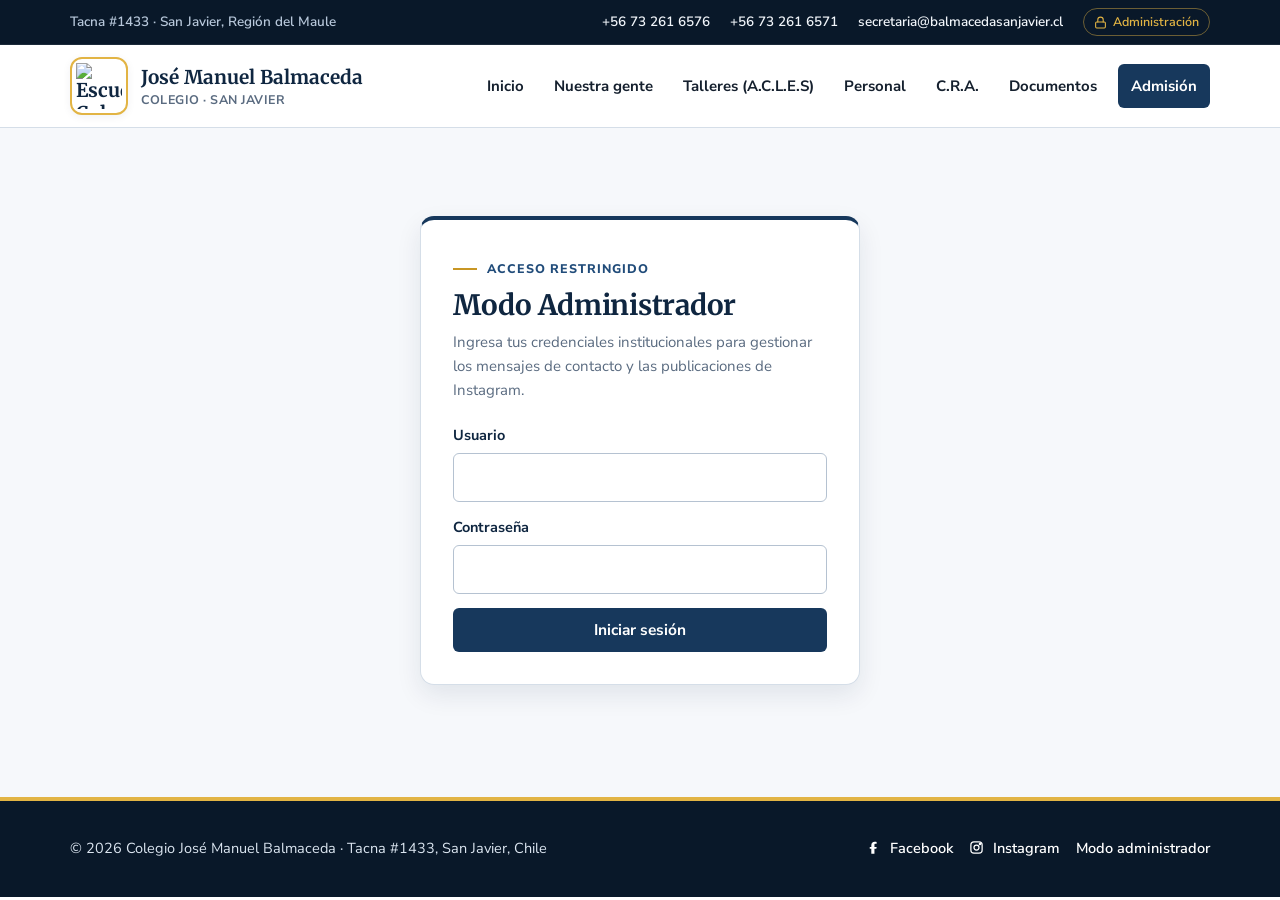
==== admin.html @ 8559a172 "Actualizar sitio Balmaceda y añadir administración" ====
<!doctype html>
<html lang="es">
<head>
  <meta charset="UTF-8">
  <meta name="viewport" content="width=device-width, initial-scale=1.0">
  <meta name="theme-color" content="#0f2640">
  <title>Modo Administrador | Colegio José Manuel Balmaceda</title>
  <link rel="preconnect" href="https://fonts.googleapis.com">
  <link rel="preconnect" href="https://fonts.gstatic.com" crossorigin>
  <link href="https://fonts.googleapis.com/css2?family=Merriweather:wght@700&family=Nunito+Sans:wght@400;600;700;800&display=swap" rel="stylesheet">
  <link rel="stylesheet" href="styles.css">
</head>
<body>
  <a class="skip" href="#contenido">Saltar al contenido</a>
  <div class="top">
    <div class="wrap">
      <span class="top-location">Tacna #1433 · San Javier, Región del Maule</span>
      <div class="top-links">
        <a href="tel:+56732616576">+56 73 261 6576</a>
        <a href="tel:+56732616571">+56 73 261 6571</a>
        <a href="mailto:secretaria@balmacedasanjavier.cl">secretaria@balmacedasanjavier.cl</a>
        <a class="top-admin-link" href="admin.html" aria-label="Acceso al modo administrador">
          <svg width="13" height="13" viewBox="0 0 24 24" fill="none" stroke="currentColor" stroke-width="2" stroke-linecap="round" stroke-linejoin="round" aria-hidden="true"><rect x="3" y="11" width="18" height="11" rx="2"/><path d="M7 11V7a5 5 0 0 1 10 0v4"/></svg>
          Administración
        </a>
      </div>
    </div>
  </div>

  <header>
    <div class="wrap">
      <a class="marca" href="index.html#inicio">
        <span class="marca-escudo"><img src="https://balmacedasanjavier.cl/wp-content/uploads/2025/07/cropped-Logo-Institucional-COLEGIO-1-1-270x270.jpg" alt="Escudo Colegio José Manuel Balmaceda"></span>
        <span>José Manuel Balmaceda<small>Colegio · San Javier</small></span>
      </a>
      <button class="nav-toggle" type="button" aria-expanded="false" aria-controls="menu-principal">
        <svg width="18" height="18" viewBox="0 0 24 24" fill="none" stroke="currentColor" stroke-width="2" stroke-linecap="round" aria-hidden="true"><line x1="3" y1="6" x2="21" y2="6"/><line x1="3" y1="12" x2="21" y2="12"/><line x1="3" y1="18" x2="21" y2="18"/></svg>
        Menú
      </button>
      <nav id="menu-principal" class="site-nav" aria-label="Navegación principal">
        <ul class="menu">
          <li>
            <a href="index.html#inicio">Inicio</a>
            <ul class="sub">
              <li><a href="vision-y-mision.html">Visión y misión</a></li>
              <li><a href="conoce-nuestra-escuela.html">Conoce nuestra escuela</a></li>
              <li><a href="himno.html">Himno del colegio</a></li>
            </ul>
          </li>
          <li><a href="nuestra-gente.html">Nuestra gente</a></li>
          <li>
            <a href="talleres.html">Talleres (A.C.L.E.S)</a>
            <ul class="sub">
              <li><a href="taller.html?actividad=canotaje">Canotaje</a></li>
              <li><a href="taller.html?actividad=spelling-bee">Spelling Bee</a></li>
              <li><a href="taller.html?actividad=gimnasia-ritmica">Gimnasia rítmica</a></li>
              <li><a href="taller.html?actividad=escalada">Escalada</a></li>
              <li><a href="taller.html?actividad=folclore">Folclore</a></li>
              <li><a href="taller.html?actividad=robotica">Robótica</a></li>
              <li><a href="taller.html?actividad=orquesta">Orquesta</a></li>
              <li><a href="taller.html?actividad=tenis-de-mesa">Tenis de mesa</a></li>
              <li><a href="taller.html?actividad=patinaje">Patinaje</a></li>
              <li><a href="taller.html?actividad=ajedrez">Ajedrez</a></li>
              <li><a href="taller.html?actividad=voleibol">Voleibol</a></li>
            </ul>
          </li>
          <li><a href="personal.html">Personal</a></li>
          <li><a href="cra.html">C.R.A.</a></li>
          <li><a href="documentos.html">Documentos</a></li>
          <li><a class="destacado" href="https://www.sistemadeadmisionescolar.cl/" target="_blank" rel="noopener">Admisión</a></li>
        </ul>
      </nav>
    </div>
  </header>
  <main id="contenido" class="admin-shell">
    <div class="wrap">
      <!-- Vista de inicio de sesión -->
      <section id="admin-login-view" style="padding:16px 0;">
        <div class="admin-login-box">
          <span class="section-kicker">Acceso restringido</span>
          <h1 style="font-size:28px;margin-bottom:8px;">Modo Administrador</h1>
          <p style="margin:0 0 22px;color:var(--ink-500);font-size:15px;">Ingresa tus credenciales institucionales para gestionar los mensajes de contacto y las publicaciones de Instagram.</p>

          <form id="admin-login-form" style="display:grid;gap:14px;">
            <div class="form-group">
              <label for="admin-usuario">Usuario</label>
              <input id="admin-usuario" name="usuario" type="text" autocomplete="username" required>
            </div>
            <div class="form-group">
              <label for="admin-clave">Contraseña</label>
              <input id="admin-clave" name="clave" type="password" autocomplete="current-password" required>
            </div>
            <div id="admin-login-error" class="form-status is-error" role="alert" hidden></div>
            <button class="btn btn-primario" type="submit" id="admin-login-btn">Iniciar sesión</button>
          </form>
        </div>
      </section>

      <!-- Panel autenticado -->
      <section id="admin-dashboard-view" style="padding:0;" hidden>
        <div class="admin-topbar">
          <div>
            <span class="section-kicker" style="margin-bottom:4px;">Panel de gestión institucional</span>
            <h1 style="font-size:26px;margin:0;">Bandeja de Administración</h1>
          </div>
          <div style="display:flex;flex-wrap:wrap;align-items:center;gap:12px;">
            <span id="db-connection-badge" class="status-pill is-local">Verificando conexión...</span>
            <button type="button" class="btn btn-borde btn-sm" id="btn-refresh-admin">Actualizar</button>
            <button type="button" class="btn btn-danger btn-sm" id="btn-logout-admin">Cerrar sesión</button>
          </div>
        </div>

        <div class="admin-stats">
          <div class="stat-card">
            <span>Mensajes vigentes</span>
            <strong id="stat-total">0</strong>
          </div>
          <div class="stat-card">
            <span>Sin leer</span>
            <strong id="stat-unread">0</strong>
          </div>
          <div class="stat-card">
            <span>Retención automática</span>
            <strong>7 días</strong>
          </div>
        </div>

        <div class="admin-toolbar">
          <div class="admin-filters" role="group" aria-label="Filtrar mensajes">
            <button type="button" class="filter-btn is-active" data-filter="all">Todos</button>
            <button type="button" class="filter-btn" data-filter="unread">No leídos</button>
            <button type="button" class="filter-btn" data-filter="read">Leídos</button>
          </div>
          <div style="min-width:min(100%,280px);">
            <input id="admin-search" type="search" placeholder="Buscar por nombre, correo o mensaje..." aria-label="Buscar mensajes">
          </div>
        </div>

        <p style="margin:0 0 16px;font-size:14px;color:var(--ink-500);">
          Los mensajes enviados desde la sección <strong>Escríbenos</strong> se almacenan en MySQL (<code>balmaceda_db.mensajes_contacto</code>) para su revisión en DBeaver y en este panel. Para evitar saturación, todo registro con más de <strong>7 días</strong> se elimina automáticamente.
        </p>

        <div id="admin-messages-list" class="msg-list"></div>

        <!-- Gestión de Reels / Videos recientes de Instagram -->
        <div class="contact-form-card" style="margin-top:36px;">
          <span class="section-kicker">Difusión en portada</span>
          <h2 style="font-size:22px;">Videos recientes de Instagram (@balmaceda403san_javier)</h2>
          <p style="margin:0 0 18px;font-size:14.5px;color:var(--ink-500);">Agrega enlaces de Reels o publicaciones recientes del Instagram del colegio para incrustarlos en la página principal.</p>

          <form id="admin-ig-form" style="display:grid;grid-template-columns:repeat(auto-fit,minmax(220px,1fr));gap:12px;align-items:end;">
            <div class="form-group">
              <label for="ig-titulo">Título de la actividad</label>
              <input id="ig-titulo" type="text" maxlength="160" placeholder="Ej. Acto Fiestas Patrias 2026" required>
            </div>
            <div class="form-group">
              <label for="ig-url">Enlace de Instagram (Reel o Post)</label>
              <input id="ig-url" type="url" placeholder="https://www.instagram.com/reel/..." required>
            </div>
            <div class="form-group">
              <label for="ig-desc">Descripción breve (opcional)</label>
              <input id="ig-desc" type="text" maxlength="280" placeholder="Resumen corto para la portada">
            </div>
            <div>
              <button type="submit" class="btn btn-primario" style="width:100%;">Agregar a portada</button>
            </div>
          </form>
          <div id="admin-ig-status" class="form-status" style="margin-top:12px;" hidden></div>
          <div id="admin-ig-list" class="msg-list" style="margin-top:18px;"></div>
        </div>
      </section>
    </div>
  </main>

  <script>
    (function () {
      'use strict';

      const SALT = 'jmb-sanjavier-auth-v1';
      const EXPECTED_USER_HASH = 'e8dd097e91146f720e50cbfe0e4449b5b99715238c4c0bbc44822f662aef8935';
      const EXPECTED_PASS_HASH = 'd666701a3420119c6c2d1ac0004cbe57d15b422cf31e40ea6b43a51ce6f3bd95';
      const SESSION_KEY = 'jmb_admin_session_v1';

      const loginView = document.getElementById('admin-login-view');
      const dashView  = document.getElementById('admin-dashboard-view');
      const loginForm = document.getElementById('admin-login-form');
      const loginErr  = document.getElementById('admin-login-error');
      const dbBadge   = document.getElementById('db-connection-badge');
      const msgList   = document.getElementById('admin-messages-list');
      const searchInp = document.getElementById('admin-search');

      let serverMode = false;
      let allMessages = [];
      let activeFilter = 'all';

      async function sha256Hex(text) {
        const buf = await crypto.subtle.digest('SHA-256', new TextEncoder().encode(text));
        return Array.from(new Uint8Array(buf)).map((b) => b.toString(16).padStart(2, '0')).join('');
      }

      function escapeHtml(str) {
        return String(str || '')
          .replace(/&/g, '&amp;')
          .replace(/</g, '&lt;')
          .replace(/>/g, '&gt;')
          .replace(/"/g, '&quot;');
      }

      function formatFecha(iso) {
        try {
          const d = new Date(iso.replace(' ', 'T'));
          return d.toLocaleString('es-CL', { dateStyle: 'medium', timeStyle: 'short' });
        } catch {
          return iso;
        }
      }

      function calcularRestante(creadoEn) {
        const createdMs = new Date(String(creadoEn).replace(' ', 'T')).getTime();
        const remMs = Math.max(0, (createdMs + 7 * 24 * 60 * 60 * 1000) - Date.now());
        const horas = Math.floor(remMs / (1000 * 60 * 60));
        const dias = Math.floor(horas / 24);
        if (dias >= 1) return `Se elimina en ${dias} día(s) y ${horas % 24} h`;
        return `Se elimina en ${horas} hora(s)`;
      }

      function renderMessages() {
        const q = (searchInp.value || '').trim().toLowerCase();
        const filtered = allMessages.filter((m) => {
          if (activeFilter === 'unread' && Number(m.leido) === 1) return false;
          if (activeFilter === 'read' && Number(m.leido) !== 1) return false;
          if (!q) return true;
          return (
            String(m.nombre).toLowerCase().includes(q) ||
            String(m.correo).toLowerCase().includes(q) ||
            String(m.mensaje).toLowerCase().includes(q) ||
            String(m.origen_pagina || '').toLowerCase().includes(q)
          );
        });

        const total = allMessages.length;
        const unread = allMessages.filter((m) => Number(m.leido) !== 1).length;
        document.getElementById('stat-total').textContent = String(total);
        document.getElementById('stat-unread').textContent = String(unread);

        if (filtered.length === 0) {
          msgList.innerHTML = '<div class="card"><p style="margin:0;color:var(--ink-500);">No hay mensajes que coincidan con el filtro seleccionado.</p></div>';
          return;
        }

        msgList.innerHTML = filtered.map((m) => {
          const isRead = Number(m.leido) === 1;
          return `
            <article class="msg-item ${isRead ? 'is-read' : ''}" data-id="${m.id}">
              <div class="msg-head">
                <div>
                  <strong style="font-size:17px;color:var(--navy-900);">${escapeHtml(m.nombre)}</strong>
                  <div class="msg-meta">
                    <a href="mailto:${escapeHtml(m.correo)}">${escapeHtml(m.correo)}</a>
                    <span>Origen: ${escapeHtml(m.origen_pagina || 'Inicio')}</span>
                    <span>Recibido: ${escapeHtml(formatFecha(m.creado_en))}</span>
                  </div>
                </div>
                <div style="display:flex;flex-wrap:wrap;gap:8px;align-items:center;">
                  <span class="status-pill ${isRead ? 'is-local' : 'is-db'}">${isRead ? 'Leído' : 'Nuevo'}</span>
                  <span style="font-size:12.5px;color:var(--ink-500);font-weight:700;">${escapeHtml(calcularRestante(m.creado_en))}</span>
                </div>
              </div>
              <div class="msg-body">${escapeHtml(m.mensaje)}</div>
              <div class="msg-actions">
                <button type="button" class="btn btn-borde btn-sm js-toggle-read" data-id="${m.id}" data-leido="${isRead ? 0 : 1}">
                  ${isRead ? 'Marcar como no leído' : 'Marcar como leído'}
                </button>
                <button type="button" class="btn btn-danger btn-sm js-delete-msg" data-id="${m.id}">
                  Eliminar mensaje
                </button>
              </div>
            </article>
          `;
        }).join('');
      }

      async function loadMessages() {
        try {
          const resp = await fetch('api/mensajes.php');
          const data = await resp.json();
          if (!resp.ok || !data.ok) throw new Error();
          serverMode = true;
          allMessages = data.mensajes || [];
          dbBadge.textContent = 'Conectado a MySQL · balmaceda_db (DBeaver)';
          dbBadge.className = 'status-pill is-db';
        } catch {
          serverMode = false;
          allMessages = window.JMBStorage ? window.JMBStorage.leerMensajesLocales() : [];
          dbBadge.textContent = 'Vista previa estática (inicia PHP/MySQL para DBeaver)';
          dbBadge.className = 'status-pill is-local';
        }
        renderMessages();
      }

      async function loadIgAdminList() {
        const container = document.getElementById('admin-ig-list');
        let items = [];
        try {
          const r = await fetch('api/instagram.php');
          const d = await r.json();
          if (r.ok && d.ok) items = d.videos || [];
        } catch {
          try {
            items = JSON.parse(localStorage.getItem(window.JMBStorage.LOCAL_IG_KEY) || '[]');
          } catch { items = []; }
        }

        if (!items.length) {
          container.innerHTML = '<p style="margin:0;font-size:14px;color:var(--ink-500);">No hay publicaciones personalizadas registradas aún. Se muestra el perfil oficial por defecto.</p>';
          return;
        }

        container.innerHTML = items.map((item) => `
          <div class="msg-item" style="padding:14px 18px;display:flex;flex-wrap:wrap;justify-content:space-between;align-items:center;gap:12px;">
            <div>
              <strong>${escapeHtml(item.titulo)}</strong>
              <div class="msg-meta"><a href="${escapeHtml(item.url_instagram)}" target="_blank" rel="noopener">${escapeHtml(item.url_instagram)}</a></div>
            </div>
            <button type="button" class="btn btn-danger btn-sm js-delete-ig" data-id="${item.id}">Quitar</button>
          </div>
        `).join('');
      }

      function enterDashboard() {
        loginView.hidden = true;
        dashView.hidden = false;
        loadMessages();
        loadIgAdminList();
      }

      loginForm.addEventListener('submit', async (e) => {
        e.preventDefault();
        loginErr.hidden = true;

        const usuario = (document.getElementById('admin-usuario').value || '').trim();
        const clave   = document.getElementById('admin-clave').value || '';

        try {
          const resp = await fetch('api/auth.php', {
            method: 'POST',
            headers: { 'Content-Type': 'application/json' },
            body: JSON.stringify({ accion: 'login', usuario, clave }),
          });
          if (resp.status === 401) {
            const errData = await resp.json();
            throw new Error(errData.mensaje || 'Credenciales incorrectas.');
          }
          if (!resp.ok) throw new Error('FALLBACK');
          const data = await resp.json();
          if (data.ok && data.autenticado) {
            sessionStorage.setItem(SESSION_KEY, 'true');
            enterDashboard();
            return;
          }
        } catch (err) {
          if (err && err.message && err.message !== 'FALLBACK') {
            loginErr.textContent = err.message;
            loginErr.hidden = false;
            return;
          }
          // Verificación criptográfica local si no hay servidor PHP ejecutándose
          const uHash = await sha256Hex(`${usuario}:${SALT}`);
          const pHash = await sha256Hex(`${clave}:${SALT}`);
          if (uHash === EXPECTED_USER_HASH && pHash === EXPECTED_PASS_HASH) {
            sessionStorage.setItem(SESSION_KEY, 'true');
            enterDashboard();
            return;
          }
          loginErr.textContent = 'Credenciales inválidas. Verifica usuario y contraseña.';
          loginErr.hidden = false;
        }
      });

      document.getElementById('btn-logout-admin').addEventListener('click', async () => {
        sessionStorage.removeItem(SESSION_KEY);
        try {
          await fetch('api/auth.php', {
            method: 'POST',
            headers: { 'Content-Type': 'application/json' },
            body: JSON.stringify({ accion: 'logout' }),
          });
        } catch {}
        dashView.hidden = true;
        loginView.hidden = false;
        loginForm.reset();
      });

      document.getElementById('btn-refresh-admin').addEventListener('click', () => {
        loadMessages();
        loadIgAdminList();
      });

      document.querySelectorAll('.filter-btn').forEach((btn) => {
        btn.addEventListener('click', () => {
          document.querySelectorAll('.filter-btn').forEach((b) => b.classList.remove('is-active'));
          btn.classList.add('is-active');
          activeFilter = btn.getAttribute('data-filter') || 'all';
          renderMessages();
        });
      });

      searchInp.addEventListener('input', renderMessages);

      msgList.addEventListener('click', async (e) => {
        const readBtn = e.target.closest('.js-toggle-read');
        if (readBtn) {
          const id = Number(readBtn.getAttribute('data-id'));
          const leido = Number(readBtn.getAttribute('data-leido'));
          if (serverMode) {
            await fetch('api/mensajes.php', {
              method: 'PATCH',
              headers: { 'Content-Type': 'application/json' },
              body: JSON.stringify({ id, leido }),
            });
            await loadMessages();
          } else {
            allMessages = allMessages.map((m) => (Number(m.id) === id ? { ...m, leido } : m));
            localStorage.setItem(window.JMBStorage.LOCAL_MSG_KEY, JSON.stringify(allMessages));
            renderMessages();
          }
          return;
        }

        const delBtn = e.target.closest('.js-delete-msg');
        if (delBtn) {
          const id = Number(delBtn.getAttribute('data-id'));
          if (serverMode) {
            await fetch(`api/mensajes.php?id=${id}`, { method: 'DELETE' });
            await loadMessages();
          } else {
            allMessages = allMessages.filter((m) => Number(m.id) !== id);
            localStorage.setItem(window.JMBStorage.LOCAL_MSG_KEY, JSON.stringify(allMessages));
            renderMessages();
          }
        }
      });

      const igForm = document.getElementById('admin-ig-form');
      const igStatus = document.getElementById('admin-ig-status');
      igForm.addEventListener('submit', async (e) => {
        e.preventDefault();
        igStatus.hidden = true;
        igStatus.className = 'form-status';

        const titulo = document.getElementById('ig-titulo').value.trim();
        const url_instagram = document.getElementById('ig-url').value.trim();
        const descripcion = document.getElementById('ig-desc').value.trim();

        try {
          const r = await fetch('api/instagram.php', {
            method: 'POST',
            headers: { 'Content-Type': 'application/json' },
            body: JSON.stringify({ titulo, url_instagram, descripcion }),
          });
          const d = await r.json();
          if (!r.ok || !d.ok) throw new Error(d.mensaje || 'No se pudo guardar.');
          igForm.reset();
          igStatus.textContent = 'Publicación de Instagram agregada a la portada.';
          igStatus.classList.add('is-success');
          igStatus.hidden = false;
          loadIgAdminList();
        } catch (err) {
          if (serverMode) {
            igStatus.textContent = err.message;
            igStatus.classList.add('is-error');
            igStatus.hidden = false;
            return;
          }
          const actuales = JSON.parse(localStorage.getItem(window.JMBStorage.LOCAL_IG_KEY) || '[]');
          actuales.unshift({ id: Date.now(), titulo, url_instagram, descripcion });
          localStorage.setItem(window.JMBStorage.LOCAL_IG_KEY, JSON.stringify(actuales));
          igForm.reset();
          igStatus.textContent = 'Publicación guardada localmente para la portada.';
          igStatus.classList.add('is-success');
          igStatus.hidden = false;
          loadIgAdminList();
        }
      });

      document.getElementById('admin-ig-list').addEventListener('click', async (e) => {
        const btn = e.target.closest('.js-delete-ig');
        if (!btn) return;
        const id = Number(btn.getAttribute('data-id'));
        if (serverMode) {
          await fetch(`api/instagram.php?id=${id}`, { method: 'DELETE' });
        } else {
          const actuales = JSON.parse(localStorage.getItem(window.JMBStorage.LOCAL_IG_KEY) || '[]');
          localStorage.setItem(
            window.JMBStorage.LOCAL_IG_KEY,
            JSON.stringify(actuales.filter((x) => Number(x.id) !== id))
          );
        }
        loadIgAdminList();
      });

      // Comprobar sesión activa al cargar
      fetch('api/auth.php')
        .then((r) => (r.ok ? r.json() : Promise.reject()))
        .then((d) => {
          if (d && d.autenticado) {
            sessionStorage.setItem(SESSION_KEY, 'true');
            enterDashboard();
          } else if (sessionStorage.getItem(SESSION_KEY) === 'true' && !d.db_conectada) {
            enterDashboard();
          }
        })
        .catch(() => {
          if (sessionStorage.getItem(SESSION_KEY) === 'true') {
            enterDashboard();
          }
        });
    })();
  </script>
  <footer>
    <div class="wrap">
      <span>© 2026 Colegio José Manuel Balmaceda · Tacna #1433, San Javier, Chile</span>
      <div class="footer-links">
        <a href="https://web.facebook.com/ProduccionJMB/?_rdc=1&amp;_rdr" target="_blank" rel="noopener" aria-label="Facebook oficial del colegio">
          <svg width="15" height="15" viewBox="0 0 24 24" fill="currentColor" aria-hidden="true" style="vertical-align:-2px;margin-right:5px"><path d="M13.5 22v-8h3l.6-3h-3.6V7.5c0-.9.3-1.5 1.6-1.5H17V3.1c-.4-.1-1.7-.2-3.2-.2-3.2 0-5.3 1.9-5.3 5.5V11H6v3h2.5v8h5z"/></svg>
          Facebook
        </a>
        <a href="https://www.instagram.com/balmaceda403san_javier/" target="_blank" rel="noopener" aria-label="Instagram oficial del colegio">
          <svg width="15" height="15" viewBox="0 0 24 24" fill="none" stroke="currentColor" stroke-width="2" stroke-linecap="round" stroke-linejoin="round" aria-hidden="true" style="vertical-align:-2px;margin-right:5px"><rect x="3" y="3" width="18" height="18" rx="5"/><circle cx="12" cy="12" r="4"/><circle cx="17.5" cy="6.5" r="1"/></svg>
          Instagram
        </a>
        <a href="admin.html">Modo administrador</a>
      </div>
    </div>
  </footer>
  <script src="app.js"></script>
</body>
</html>
---- styles.css ----
/* ==========================================================================
   Colegio José Manuel Balmaceda · San Javier
   Sistema Visual Institucional Unificado (2026)
   ========================================================================== */
:root {
  --navy-950: #091829;
  --navy-900: #0f2640;
  --navy-800: #17385c;
  --navy-700: #214c7a;
  --navy-100: #eaf0f7;
  --navy-50:  #f4f7fb;

  --gold-600: #9e7314;
  --gold-500: #c89624;
  --gold-400: #e2b444;
  --gold-100: #fbf4e2;

  --emerald-700: #1f5c43;
  --emerald-100: #e9f3ef;
  --crimson-700: #9b2626;
  --crimson-100: #fbeeee;

  --ink-900: #15202e;
  --ink-700: #334357;
  --ink-500: #5a6b80;
  --border:  #d5dee8;
  --surface: #ffffff;
  --surface-alt: #f6f8fb;

  --radius-sm: 6px;
  --radius-md: 10px;
  --radius-lg: 14px;
  --shadow-sm: 0 2px 8px rgba(15, 38, 64, 0.06);
  --shadow-md: 0 10px 26px rgba(15, 38, 64, 0.09);
  --shadow-lg: 0 20px 44px rgba(15, 38, 64, 0.14);
}

*, *::before, *::after {
  box-sizing: border-box;
}

html {
  scroll-behavior: smooth;
}

body {
  margin: 0;
  font-family: 'Nunito Sans', -apple-system, BlinkMacSystemFont, 'Segoe UI', Arial, sans-serif;
  font-size: 16.5px;
  line-height: 1.62;
  color: var(--ink-900);
  background: var(--surface);
  -webkit-font-smoothing: antialiased;
}

img {
  max-width: 100%;
}

a {
  color: var(--navy-800);
  text-decoration-thickness: 1.5px;
  text-underline-offset: 3px;
}

a:hover {
  color: var(--navy-950);
}

.wrap {
  width: min(1140px, 100% - 40px);
  margin-inline: auto;
}

.skip {
  position: absolute;
  left: -9999px;
}

.skip:focus {
  position: fixed;
  left: 12px;
  top: 12px;
  z-index: 200;
  padding: 10px 16px;
  border-radius: var(--radius-sm);
  background: var(--navy-900);
  color: #fff;
  font-weight: 700;
}

/* Barra superior institucional */
.top {
  background: var(--navy-950);
  color: #dbe5f0;
  font-size: 13.5px;
  border-bottom: 1px solid rgba(255, 255, 255, 0.08);
}

.top .wrap {
  display: flex;
  flex-wrap: wrap;
  align-items: center;
  justify-content: space-between;
  gap: 8px 24px;
  padding-block: 8px;
}

.top-location {
  color: #b7c7da;
  font-weight: 600;
}

.top-links {
  display: flex;
  flex-wrap: wrap;
  align-items: center;
  gap: 8px 20px;
}

.top a {
  color: #f1f5fa;
  text-decoration: none;
  font-weight: 600;
  transition: color 0.2s ease;
}

.top a:hover {
  color: var(--gold-400);
}

.top-admin-link {
  display: inline-flex;
  align-items: center;
  gap: 6px;
  padding: 3px 10px;
  border: 1px solid rgba(226, 180, 68, 0.45);
  border-radius: 999px;
  color: var(--gold-400) !important;
  font-size: 12.5px;
  font-weight: 700;
}

.top-admin-link:hover {
  background: rgba(226, 180, 68, 0.14);
}

/* Encabezado y navegación */
header {
  position: sticky;
  top: 0;
  z-index: 90;
  background: rgba(255, 255, 255, 0.97);
  backdrop-filter: blur(8px);
  border-bottom: 1px solid var(--border);
}

header .wrap {
  display: flex;
  align-items: center;
  justify-content: space-between;
  gap: 16px 24px;
  padding-block: 12px;
}

.marca {
  display: flex;
  align-items: center;
  gap: 13px;
  text-decoration: none;
  color: var(--navy-900);
  font-family: 'Merriweather', Georgia, serif;
  font-weight: 700;
  font-size: 19px;
  line-height: 1.2;
}

.marca small {
  display: block;
  margin-top: 3px;
  font-family: 'Nunito Sans', Arial, sans-serif;
  font-weight: 700;
  font-size: 12.5px;
  letter-spacing: 0.04em;
  text-transform: uppercase;
  color: var(--ink-500);
}

.marca-escudo {
  width: 58px;
  height: 58px;
  flex: none;
  padding: 4px;
  border: 2px solid var(--gold-400);
  border-radius: 12px;
  background: #fff;
  box-shadow: var(--shadow-sm);
  overflow: hidden;
  display: flex;
  align-items: center;
  justify-content: center;
}

.marca-escudo img {
  width: 100%;
  height: 100%;
  object-fit: contain;
}

.nav-toggle {
  display: none;
  align-items: center;
  gap: 8px;
  padding: 9px 14px;
  border: 1px solid var(--border);
  border-radius: var(--radius-sm);
  background: var(--surface);
  color: var(--navy-900);
  font: 700 14px/1 'Nunito Sans', Arial, sans-serif;
  cursor: pointer;
}

.menu {
  display: flex;
  flex-wrap: wrap;
  align-items: center;
  gap: 4px;
  list-style: none;
  margin: 0;
  padding: 0;
}

.menu > li {
  position: relative;
}

.menu > li > a {
  display: inline-flex;
  align-items: center;
  gap: 5px;
  padding: 10px 13px;
  border-radius: var(--radius-sm);
  text-decoration: none;
  font-weight: 700;
  font-size: 15px;
  color: var(--ink-900);
  transition: background 0.18s ease, color 0.18s ease;
}

.menu > li > a:hover,
.menu > li > a:focus,
.menu > li > a.activo {
  background: var(--navy-100);
  color: var(--navy-900);
}

.menu > li > a.destacado {
  background: var(--navy-800);
  color: #fff;
  margin-left: 4px;
}

.menu > li > a.destacado:hover {
  background: var(--navy-950);
  color: var(--gold-400);
}

.sub {
  display: none;
  position: absolute;
  left: 0;
  top: 100%;
  min-width: 235px;
  background: #fff;
  border: 1px solid var(--border);
  border-radius: var(--radius-md);
  box-shadow: var(--shadow-md);
  padding: 6px;
  list-style: none;
  margin: 0;
  z-index: 100;
}

.sub a {
  display: block;
  padding: 9px 12px;
  border-radius: var(--radius-sm);
  text-decoration: none;
  font-weight: 600;
  font-size: 14.5px;
  color: var(--ink-900);
}

.sub a:hover,
.sub a:focus {
  background: var(--navy-50);
  color: var(--navy-800);
}

.menu li:hover > .sub,
.menu li:focus-within > .sub {
  display: block;
}

/* Tipografía y secciones */
h1, h2, h3 {
  font-family: 'Merriweather', Georgia, serif;
  color: var(--navy-900);
}

h1 {
  margin: 0 0 16px;
  font-size: clamp(32px, 4.2vw, 46px);
  line-height: 1.16;
  letter-spacing: -0.01em;
}

h2 {
  margin: 0 0 10px;
  font-size: clamp(24px, 3vw, 31px);
  line-height: 1.25;
}

h3 {
  margin: 0 0 8px;
  font-size: 19px;
  line-height: 1.35;
}

section {
  padding: 64px 0;
}

section.alt {
  background: var(--surface-alt);
  border-top: 1px solid var(--border);
  border-bottom: 1px solid var(--border);
}

.section-head {
  max-width: 720px;
  margin-bottom: 28px;
}

.section-kicker {
  display: inline-flex;
  align-items: center;
  gap: 10px;
  margin: 0 0 10px;
  font-size: 12.5px;
  font-weight: 800;
  letter-spacing: 0.08em;
  text-transform: uppercase;
  color: var(--navy-700);
}

.section-kicker::before {
  content: "";
  width: 24px;
  height: 2.5px;
  background: var(--gold-500);
}

.section-lead {
  margin: 0;
  color: var(--ink-700);
  font-size: 17px;
}

/* Hero principal */
.hero {
  background: linear-gradient(125deg, var(--navy-50) 0%, #ffffff 55%, var(--gold-100) 100%);
  border-bottom: 1px solid var(--border);
  padding: 56px 0 52px;
}

.hero .wrap {
  display: grid;
  grid-template-columns: 1.12fr 0.88fr;
  gap: 40px;
  align-items: center;
}

.hero p {
  margin: 0 0 26px;
  font-size: 18.5px;
  color: var(--ink-700);
  max-width: 560px;
}

.hero-subpage {
  background: var(--navy-900);
  color: #fff;
  padding: 52px 0 56px;
  position: relative;
}

.hero-subpage::after {
  content: "";
  position: absolute;
  inset: auto 0 0;
  height: 5px;
  background: var(--gold-400);
}

.hero-subpage .wrap {
  display: grid;
  grid-template-columns: 1.15fr 0.85fr;
  gap: 36px;
  align-items: center;
}

.hero-subpage .section-kicker {
  color: var(--gold-400);
}

.hero-subpage h1 {
  color: #fff;
  font-size: clamp(30px, 4vw, 42px);
}

.hero-subpage p {
  color: #dce6f2;
  margin: 0;
  font-size: 18px;
}

.hero-frame {
  margin: 0;
  border-radius: var(--radius-lg);
  overflow: hidden;
  border: 1px solid var(--border);
  background: var(--navy-100);
  box-shadow: var(--shadow-lg);
  aspect-ratio: 4 / 3;
}

.hero-subpage .hero-frame {
  border-color: rgba(255, 255, 255, 0.22);
}

.hero-frame img {
  display: block;
  width: 100%;
  height: 100%;
  object-fit: cover;
}

/* Botones */
.botones {
  display: flex;
  flex-wrap: wrap;
  gap: 12px;
}

.btn {
  display: inline-flex;
  align-items: center;
  justify-content: center;
  gap: 8px;
  padding: 12px 22px;
  border-radius: var(--radius-sm);
  font: 700 15.5px/1.2 'Nunito Sans', Arial, sans-serif;
  text-decoration: none;
  border: 1.5px solid transparent;
  cursor: pointer;
  transition: background 0.18s ease, color 0.18s ease, border-color 0.18s ease, transform 0.18s ease, box-shadow 0.18s ease;
}

.btn-primario {
  background: var(--navy-800);
  color: #fff;
}

.btn-primario:hover {
  background: var(--navy-950);
  color: #fff;
  transform: translateY(-1px);
  box-shadow: var(--shadow-sm);
}

.btn-acento {
  background: var(--gold-400);
  color: var(--navy-950);
}

.btn-acento:hover {
  background: #d8a735;
  color: var(--navy-950);
  transform: translateY(-1px);
  box-shadow: var(--shadow-sm);
}

.btn-borde {
  background: #fff;
  border-color: var(--navy-800);
  color: var(--navy-800);
}

.btn-borde:hover {
  background: var(--navy-800);
  color: #fff;
}

.btn-light-outline {
  background: rgba(255, 255, 255, 0.08);
  border-color: rgba(255, 255, 255, 0.35);
  color: #fff;
}

.btn-light-outline:hover {
  background: rgba(255, 255, 255, 0.18);
  color: #fff;
}

/* Franja de accesos rápidos */
.explora {
  padding: 26px 0;
  background: var(--navy-900);
  border-bottom: 4px solid var(--gold-400);
}

.explora .grid {
  display: grid;
  grid-template-columns: repeat(auto-fit, minmax(220px, 1fr));
  gap: 14px;
}

.explora-link {
  display: flex;
  align-items: center;
  justify-content: space-between;
  gap: 14px;
  padding: 15px 18px;
  border-radius: var(--radius-md);
  background: rgba(255, 255, 255, 0.07);
  border: 1px solid rgba(255, 255, 255, 0.14);
  color: #fff;
  font-weight: 700;
  font-size: 15.5px;
  text-decoration: none;
  transition: background 0.2s ease, border-color 0.2s ease, transform 0.2s ease;
}

.explora-link span:last-child {
  color: var(--gold-400);
  font-size: 18px;
  transition: transform 0.2s ease;
}

.explora-link:hover {
  background: rgba(255, 255, 255, 0.14);
  border-color: var(--gold-400);
  color: #fff;
  transform: translateY(-2px);
}

.explora-link:hover span:last-child {
  transform: translateX(4px);
}

/* Grillas y tarjetas institucionales */
.grid {
  display: grid;
  gap: 22px;
  grid-template-columns: repeat(auto-fit, minmax(250px, 1fr));
}

.card {
  background: #fff;
  border: 1px solid var(--border);
  border-radius: var(--radius-md);
  padding: 24px;
  text-decoration: none;
  color: var(--ink-900);
  display: flex;
  flex-direction: column;
  box-shadow: var(--shadow-sm);
  transition: transform 0.22s ease, box-shadow 0.22s ease, border-color 0.22s ease;
}

.card:hover {
  transform: translateY(-3px);
  box-shadow: var(--shadow-md);
  border-color: var(--navy-700);
}

.card-accent-top {
  border-top: 4px solid var(--navy-800);
}

.card-accent-gold {
  border-top: 4px solid var(--gold-500);
}

.card-accent-emerald {
  border-top: 4px solid var(--emerald-700);
}

/* Contenedor de imagen */
.foto {
  position: relative;
  display: flex;
  align-items: center;
  justify-content: center;
  text-align: center;
  padding: 16px;
  background: var(--navy-50);
  border: 1px solid var(--border);
  border-radius: var(--radius-sm);
  color: var(--ink-500);
  overflow: hidden;
  font-size: 14px;
}

.foto::before {
  content: attr(data-etiqueta);
}

.foto img {
  position: absolute;
  inset: 0;
  width: 100%;
  height: 100%;
  object-fit: cover;
  background: #fff;
}

.foto.con-imagen::before {
  display: none;
}

.contain img {
  object-fit: contain;
  padding: 12px;
}

.h-logo {
  height: 104px;
  margin-bottom: 16px;
}

/* Videos institucionales e Instagram */
.video-card {
  background: #fff;
  border: 1px solid var(--border);
  border-top: 4px solid var(--navy-800);
  border-radius: var(--radius-md);
  padding: 16px;
  box-shadow: var(--shadow-sm);
}

.video-card:nth-child(2) {
  border-top-color: var(--gold-500);
}

.video-card:nth-child(3) {
  border-top-color: var(--emerald-700);
}

.video-card video {
  display: block;
  width: 100%;
  border-radius: var(--radius-sm);
  background: #0d1620;
  aspect-ratio: 16 / 9;
}

.video-card-meta {
  padding-top: 12px;
}

.video-card-meta strong {
  display: block;
  color: var(--navy-900);
  font-size: 17px;
}

.video-card-meta span {
  font-size: 14px;
  color: var(--ink-500);
}

/* Sección Instagram Oficial */
.ig-showcase {
  margin-top: 44px;
  padding: 28px;
  background: var(--surface-alt);
  border: 1px solid var(--border);
  border-radius: var(--radius-lg);
}

.ig-header {
  display: flex;
  flex-wrap: wrap;
  align-items: center;
  justify-content: space-between;
  gap: 16px;
  padding-bottom: 20px;
  margin-bottom: 24px;
  border-bottom: 1px solid var(--border);
}

.ig-profile-badge {
  display: flex;
  align-items: center;
  gap: 14px;
}

.ig-icon-box {
  width: 48px;
  height: 48px;
  border-radius: 12px;
  background: var(--navy-900);
  color: var(--gold-400);
  display: grid;
  place-items: center;
  flex: none;
}

.ig-grid {
  display: grid;
  grid-template-columns: 1.15fr 0.85fr;
  gap: 24px;
  align-items: start;
}

.ig-embed-frame {
  background: #fff;
  border: 1px solid var(--border);
  border-radius: var(--radius-md);
  overflow: hidden;
  min-height: 460px;
  position: relative;
}

.ig-embed-frame iframe {
  display: block;
  width: 100%;
  height: 480px;
  border: 0;
}

.ig-reels-list {
  display: grid;
  gap: 14px;
}

.ig-reel-item {
  background: #fff;
  border: 1px solid var(--border);
  border-left: 4px solid var(--navy-800);
  border-radius: var(--radius-md);
  padding: 16px 18px;
  box-shadow: var(--shadow-sm);
}

.ig-reel-item h4 {
  margin: 0 0 4px;
  font-family: 'Merriweather', Georgia, serif;
  font-size: 16px;
  color: var(--navy-900);
}

.ig-reel-item p {
  margin: 0 0 10px;
  font-size: 14.5px;
  color: var(--ink-700);
}

.ig-reel-embed-wrapper {
  margin-top: 10px;
  border-radius: var(--radius-sm);
  overflow: hidden;
  border: 1px solid var(--border);
}

.ig-reel-embed-wrapper iframe {
  width: 100%;
  height: 440px;
  border: 0;
  display: block;
}

/* Contacto y formularios */
.contact-grid {
  display: grid;
  grid-template-columns: repeat(auto-fit, minmax(min(100%, 320px), 1fr));
  gap: 36px;
  align-items: start;
}

.contact-info-list {
  list-style: none;
  margin: 18px 0 22px;
  padding: 0;
  display: grid;
  gap: 12px;
}

.contact-info-list li {
  padding: 12px 16px;
  background: #fff;
  border: 1px solid var(--border);
  border-radius: var(--radius-sm);
}

.contact-form-card {
  background: #fff;
  border: 1px solid var(--border);
  border-top: 4px solid var(--navy-800);
  border-radius: var(--radius-md);
  padding: 26px;
  box-shadow: var(--shadow-sm);
}

form.js-contact-form {
  display: grid;
  gap: 14px;
}

.form-group label {
  display: block;
  font-weight: 700;
  font-size: 14.5px;
  margin-bottom: 5px;
  color: var(--navy-900);
}

input, textarea, select {
  width: 100%;
  padding: 11px 13px;
  border: 1px solid #b5c2d1;
  border-radius: var(--radius-sm);
  font: inherit;
  font-size: 15.5px;
  color: var(--ink-900);
  background: #fff;
  transition: border-color 0.18s ease, box-shadow 0.18s ease;
}

input:focus, textarea:focus, select:focus {
  outline: none;
  border-color: var(--navy-800);
  box-shadow: 0 0 0 3px rgba(23, 56, 92, 0.15);
}

.form-status {
  padding: 12px 14px;
  border-radius: var(--radius-sm);
  font-size: 14.5px;
  font-weight: 600;
}

.form-status[hidden] {
  display: none;
}

.form-status.is-success {
  background: var(--emerald-100);
  color: var(--emerald-700);
  border: 1px solid #b8d8ca;
}

.form-status.is-error {
  background: var(--crimson-100);
  color: var(--crimson-700);
  border: 1px solid #e4b7b7;
}

/* Subpáginas: historia, misión, documentos, talleres, personal, gente */
.statements {
  display: grid;
  grid-template-columns: repeat(2, minmax(0, 1fr));
  gap: 22px;
  margin-bottom: 42px;
}

.statement {
  padding: 26px;
  border-radius: var(--radius-md);
  border: 1px solid var(--border);
  border-top: 4px solid var(--navy-800);
  background: var(--surface-alt);
}

.statement:nth-child(2) {
  border-top-color: var(--gold-500);
}

.timeline {
  display: grid;
  grid-template-columns: repeat(2, minmax(0, 1fr));
  gap: 22px;
  margin-bottom: 36px;
}

.timeline-item {
  padding: 24px;
  border-radius: var(--radius-md);
  border: 1px solid var(--border);
  border-left: 5px solid var(--navy-800);
  background: var(--surface-alt);
}

.timeline-item:nth-child(2) {
  border-left-color: var(--gold-500);
}

.timeline-item h3 {
  font-size: 21px;
  margin-bottom: 8px;
}

.timeline-item p {
  margin: 0;
  color: var(--ink-700);
}

.gallery {
  display: grid;
  grid-template-columns: repeat(2, minmax(0, 1fr));
  align-items: start;
  gap: 20px;
}

.photo {
  min-width: 0;
  overflow: hidden;
  margin: 0;
  border-radius: var(--radius-md);
  border: 1px solid var(--border);
  background: #fff;
  box-shadow: var(--shadow-sm);
}

.photo img {
  display: block;
  width: 100%;
  aspect-ratio: 4 / 3;
  object-fit: cover;
}

.photo.hymn-sheet {
  width: min(600px, 100%);
  margin-inline: auto;
}

.photo.hymn-sheet img {
  aspect-ratio: auto;
  object-fit: contain;
}

.photo figcaption {
  padding: 11px 14px;
  color: var(--ink-700);
  font-size: 14px;
  background: var(--surface-alt);
  border-top: 1px solid var(--border);
}

/* Documentos institucionales */
.document-grid {
  display: grid;
  grid-template-columns: repeat(auto-fit, minmax(min(100%, 250px), 1fr));
  gap: 20px;
}

.document-card {
  min-width: 0;
  overflow: hidden;
  border: 1px solid var(--border);
  border-top: 4px solid var(--navy-800);
  border-radius: var(--radius-md);
  background: #fff;
  color: var(--ink-900);
  text-decoration: none;
  box-shadow: var(--shadow-sm);
  transition: transform 0.2s ease, box-shadow 0.2s ease, border-color 0.2s ease;
}

.document-card:nth-child(3n+2) {
  border-top-color: var(--gold-500);
}

.document-card:nth-child(3n) {
  border-top-color: var(--emerald-700);
}

.document-card:hover {
  transform: translateY(-3px);
  box-shadow: var(--shadow-md);
}

.document-cover {
  position: relative;
  display: flex;
  align-items: center;
  justify-content: center;
  overflow: hidden;
  aspect-ratio: 4 / 3;
  background: var(--navy-50);
  color: var(--ink-500);
  font-size: 14px;
  text-align: center;
  padding: 12px;
}

.document-cover::before {
  content: attr(data-etiqueta);
}

.document-cover img {
  position: absolute;
  inset: 0;
  width: 100%;
  height: 100%;
  object-fit: cover;
}

.document-cover.con-imagen::before {
  display: none;
}

.document-copy {
  padding: 16px 18px;
}

.document-copy h3 {
  margin: 0 0 6px;
  font-size: 17.5px;
}

.document-year {
  display: inline-block;
  padding: 2px 9px;
  border-radius: 999px;
  background: var(--navy-50);
  color: var(--navy-800);
  font-size: 13px;
  font-weight: 700;
}

/* Talleres A.C.L.E.S */
.workshop-grid {
  display: grid;
  grid-template-columns: repeat(auto-fit, minmax(min(100%, 240px), 1fr));
  gap: 14px;
}

.workshop-link {
  display: flex;
  align-items: center;
  justify-content: space-between;
  gap: 12px;
  padding: 16px 18px;
  border: 1px solid var(--border);
  border-left: 4px solid var(--navy-800);
  border-radius: var(--radius-md);
  background: #fff;
  color: var(--navy-900);
  font-weight: 700;
  text-decoration: none;
  box-shadow: var(--shadow-sm);
  transition: transform 0.2s ease, box-shadow 0.2s ease, border-color 0.2s ease;
}

.workshop-link:nth-child(3n+2) {
  border-left-color: var(--gold-500);
}

.workshop-link:nth-child(3n) {
  border-left-color: var(--emerald-700);
}

.workshop-link:hover {
  transform: translateY(-2px);
  box-shadow: var(--shadow-md);
  border-color: var(--navy-800);
}

.workshop-link span:last-child {
  color: var(--navy-700);
  font-size: 19px;
}

.details {
  display: grid;
  grid-template-columns: repeat(auto-fit, minmax(min(100%, 210px), 1fr));
  gap: 16px;
  margin-bottom: 42px;
}

.detail {
  padding: 20px;
  border: 1px solid var(--border);
  border-top: 4px solid var(--navy-800);
  border-radius: var(--radius-md);
  background: var(--surface-alt);
}

.detail:nth-child(2) { border-top-color: var(--gold-500); }
.detail:nth-child(3) { border-top-color: var(--emerald-700); }

.detail-label {
  display: block;
  margin-bottom: 6px;
  color: var(--ink-500);
  font-size: 12.5px;
  font-weight: 800;
  letter-spacing: 0.06em;
  text-transform: uppercase;
}

.detail strong {
  color: var(--navy-900);
  font-size: 17.5px;
}

.canotaje-page .hero-frame {
  aspect-ratio: 3 / 2;
}

.canotaje-page .gallery .photo img {
  height: auto;
  aspect-ratio: auto;
  object-fit: contain;
  background: var(--surface-alt);
}

/* Nuestra gente (tarjetas directivas sin deformar retratos) */
.staff-grid {
  display: grid;
  grid-template-columns: repeat(auto-fit, minmax(min(100%, 320px), 1fr));
  gap: 22px;
}

.staff-card {
  background: #fff;
  border: 1px solid var(--border);
  border-top: 4px solid var(--navy-800);
  border-radius: var(--radius-md);
  padding: 24px;
  box-shadow: var(--shadow-sm);
  display: flex;
  flex-direction: column;
}

.staff-header {
  display: flex;
  align-items: center;
  gap: 16px;
  margin-bottom: 16px;
  padding-bottom: 16px;
  border-bottom: 1px solid var(--border);
}

.staff-avatar {
  width: 84px;
  height: 84px;
  border-radius: 50%;
  object-fit: cover;
  object-position: center 25%;
  border: 3px solid var(--gold-400);
  background: var(--navy-50);
  flex: none;
}

.staff-header h3 {
  margin: 0 0 4px;
  font-size: 18.5px;
}

.staff-role {
  margin: 0;
  font-size: 14px;
  font-weight: 800;
  color: var(--navy-700);
  text-transform: uppercase;
  letter-spacing: 0.04em;
}

.staff-card ul {
  margin: 0 0 16px;
  padding-left: 18px;
  color: var(--ink-700);
  font-size: 15px;
}

.staff-card li {
  margin-bottom: 6px;
}

.staff-email {
  margin-top: auto;
  font-weight: 700;
  font-size: 14.5px;
  overflow-wrap: anywhere;
}

/* Personal (foto grupal panorámica) */
.personal-grid {
  display: grid;
  grid-template-columns: 1fr 1.05fr;
  gap: 32px;
  align-items: center;
}

.photo-wrap {
  background: var(--surface-alt);
  border: 1px solid var(--border);
  border-radius: var(--radius-lg);
  padding: 12px;
  box-shadow: var(--shadow-md);
}

.photo-preview {
  position: relative;
  display: block;
  width: 100%;
  aspect-ratio: 1231 / 572;
  border-radius: var(--radius-md);
  overflow: hidden;
  background: #fff;
  border: 1px solid var(--border);
  text-decoration: none;
}

.photo-preview img {
  display: block;
  width: 100%;
  height: 100%;
  object-fit: cover;
  transition: transform 0.35s ease;
}

.photo-preview:hover img {
  transform: scale(1.02);
}

.photo-overlay {
  position: absolute;
  inset: 0;
  display: flex;
  align-items: center;
  justify-content: center;
  background: rgba(15, 38, 64, 0.48);
  color: #fff;
  font-weight: 700;
  font-size: 14.5px;
  letter-spacing: 0.05em;
  text-transform: uppercase;
  opacity: 0;
  transition: opacity 0.22s ease;
}

.photo-preview:hover .photo-overlay,
.photo-preview:focus .photo-overlay {
  opacity: 1;
}

/* Recursos C.R.A. */
.resource-link {
  display: flex;
  flex-direction: column;
  align-items: center;
  justify-content: center;
  gap: 14px;
  min-height: 178px;
  text-align: center;
  text-decoration: none;
}

.resource-link img {
  display: block;
  width: 100%;
  height: 88px;
  object-fit: contain;
}

.resource-link h3 {
  margin: 0;
  font-size: 16.5px;
}

.back {
  display: inline-flex;
  align-items: center;
  gap: 8px;
  margin-top: 32px;
  padding: 11px 18px;
  border-radius: var(--radius-sm);
  background: var(--navy-800);
  color: #fff;
  font-weight: 700;
  text-decoration: none;
}

.back:hover {
  background: var(--navy-950);
  color: #fff;
}

/* Pie de página */
footer {
  background: var(--navy-950);
  color: #dbe5f0;
  padding: 36px 0;
  font-size: 14.5px;
  border-top: 4px solid var(--gold-400);
}

footer .wrap {
  display: flex;
  flex-wrap: wrap;
  align-items: center;
  justify-content: space-between;
  gap: 14px 24px;
}

footer a {
  color: #fff;
  text-decoration: none;
  font-weight: 600;
}

footer a:hover {
  color: var(--gold-400);
}

.footer-links {
  display: flex;
  flex-wrap: wrap;
  align-items: center;
  gap: 16px;
}

/* Modal informativo */
.informativo-modal {
  position: fixed;
  inset: 0;
  z-index: 1000;
  display: grid;
  place-items: center;
  padding: 20px;
  background: rgba(9, 24, 41, 0.78);
  opacity: 0;
  transition: opacity 0.25s ease;
}

.informativo-modal[hidden] {
  display: none;
}

.informativo-modal.is-open {
  opacity: 1;
}

.informativo-dialog {
  position: relative;
  max-width: min(100%, 540px);
  max-height: calc(100vh - 40px);
  overflow: auto;
  background: #fff;
  border-radius: var(--radius-lg);
  box-shadow: var(--shadow-lg);
  transform: translateY(14px);
  transition: transform 0.25s ease;
}

.informativo-modal.is-open .informativo-dialog {
  transform: translateY(0);
}

.informativo-dialog h2 {
  margin: 0;
  padding: 16px 56px 12px 20px;
  font-size: 19px;
}

.informativo-dialog img {
  display: block;
  width: auto;
  max-width: 100%;
  max-height: calc(100vh - 104px);
  margin: 0 auto;
  object-fit: contain;
}

.informativo-cerrar {
  position: absolute;
  top: 10px;
  right: 10px;
  z-index: 1;
  display: grid;
  place-items: center;
  width: 36px;
  height: 36px;
  border: 1px solid var(--border);
  border-radius: 50%;
  background: #fff;
  color: var(--navy-900);
  font: 700 22px/1 'Nunito Sans', Arial, sans-serif;
  cursor: pointer;
}

body.informativo-abierto {
  overflow: hidden;
}

/* Animación de entrada sutil */
.reveal-ready .reveal {
  opacity: 0;
  transform: translateY(16px);
  transition: opacity 0.55s ease, transform 0.55s cubic-bezier(0.2, 0.7, 0.2, 1);
  transition-delay: var(--reveal-delay, 0ms);
}

.reveal-ready .reveal.is-visible {
  opacity: 1;
  transform: translateY(0);
}

@media (prefers-reduced-motion: reduce) {
  html { scroll-behavior: auto; }
  .reveal-ready .reveal, .card, .btn, .explora-link { transition: none; }
  .reveal-ready .reveal { opacity: 1; transform: none; }
}

/* ==========================================================================
   Panel de Administración
   ========================================================================== */
.admin-shell {
  min-height: 70vh;
  padding: 48px 0 72px;
  background: var(--surface-alt);
}

.admin-login-box {
  max-width: 440px;
  margin: 24px auto;
  background: #fff;
  border: 1px solid var(--border);
  border-top: 4px solid var(--navy-800);
  border-radius: var(--radius-lg);
  padding: 32px;
  box-shadow: var(--shadow-md);
}

.admin-topbar {
  display: flex;
  flex-wrap: wrap;
  align-items: center;
  justify-content: space-between;
  gap: 16px;
  background: #fff;
  border: 1px solid var(--border);
  border-radius: var(--radius-md);
  padding: 18px 22px;
  margin-bottom: 24px;
  box-shadow: var(--shadow-sm);
}

.status-pill {
  display: inline-flex;
  align-items: center;
  gap: 8px;
  padding: 5px 12px;
  border-radius: 999px;
  font-size: 13px;
  font-weight: 700;
}

.status-pill.is-db {
  background: var(--emerald-100);
  color: var(--emerald-700);
}

.status-pill.is-local {
  background: var(--gold-100);
  color: var(--gold-600);
}

.admin-stats {
  display: grid;
  grid-template-columns: repeat(auto-fit, minmax(200px, 1fr));
  gap: 16px;
  margin-bottom: 24px;
}

.stat-card {
  background: #fff;
  border: 1px solid var(--border);
  border-radius: var(--radius-md);
  padding: 18px 20px;
  box-shadow: var(--shadow-sm);
}

.stat-card span {
  display: block;
  font-size: 13px;
  font-weight: 700;
  color: var(--ink-500);
  text-transform: uppercase;
  letter-spacing: 0.04em;
}

.stat-card strong {
  display: block;
  margin-top: 6px;
  font-family: 'Merriweather', Georgia, serif;
  font-size: 28px;
  color: var(--navy-900);
}

.admin-toolbar {
  display: flex;
  flex-wrap: wrap;
  align-items: center;
  justify-content: space-between;
  gap: 12px;
  margin-bottom: 18px;
}

.admin-filters {
  display: flex;
  flex-wrap: wrap;
  gap: 8px;
}

.filter-btn {
  padding: 8px 14px;
  border: 1px solid var(--border);
  border-radius: var(--radius-sm);
  background: #fff;
  color: var(--ink-700);
  font: 700 14px/1 'Nunito Sans', Arial, sans-serif;
  cursor: pointer;
}

.filter-btn.is-active {
  background: var(--navy-800);
  border-color: var(--navy-800);
  color: #fff;
}

.msg-list {
  display: grid;
  gap: 14px;
}

.msg-item {
  background: #fff;
  border: 1px solid var(--border);
  border-left: 4px solid var(--navy-800);
  border-radius: var(--radius-md);
  padding: 20px;
  box-shadow: var(--shadow-sm);
}

.msg-item.is-read {
  border-left-color: #9aa8b8;
  background: #fcfdfe;
}

.msg-head {
  display: flex;
  flex-wrap: wrap;
  align-items: flex-start;
  justify-content: space-between;
  gap: 10px 16px;
  margin-bottom: 10px;
}

.msg-meta {
  display: flex;
  flex-wrap: wrap;
  gap: 8px 14px;
  font-size: 13.5px;
  color: var(--ink-500);
}

.msg-body {
  margin: 12px 0 16px;
  padding: 14px 16px;
  background: var(--surface-alt);
  border-radius: var(--radius-sm);
  color: var(--ink-900);
  white-space: pre-wrap;
}

.msg-actions {
  display: flex;
  flex-wrap: wrap;
  gap: 8px;
}

.btn-sm {
  padding: 7px 13px;
  font-size: 13.5px;
}

.btn-danger {
  background: var(--crimson-100);
  color: var(--crimson-700);
  border-color: #e4b7b7;
}

.btn-danger:hover {
  background: var(--crimson-700);
  color: #fff;
}

/* Responsivo */
@media (max-width: 860px) {
  .hero .wrap,
  .hero-subpage .wrap,
  .ig-grid,
  .personal-grid {
    grid-template-columns: 1fr;
  }

  .nav-toggle {
    display: inline-flex;
  }

  nav.site-nav {
    display: none;
    width: 100%;
    padding-top: 10px;
    border-top: 1px solid var(--border);
  }

  nav.site-nav.is-open {
    display: block;
  }

  .menu {
    flex-direction: column;
    align-items: stretch;
  }

  .menu > li > a {
    width: 100%;
    justify-content: space-between;
  }

  .sub {
    position: static;
    box-shadow: none;
    border: 0;
    border-left: 2px solid var(--border);
    border-radius: 0;
    margin: 4px 0 6px 14px;
    padding: 2px 0 2px 10px;
    display: block;
  }
}

@media (max-width: 680px) {
  .statements,
  .timeline,
  .gallery {
    grid-template-columns: 1fr;
  }
}
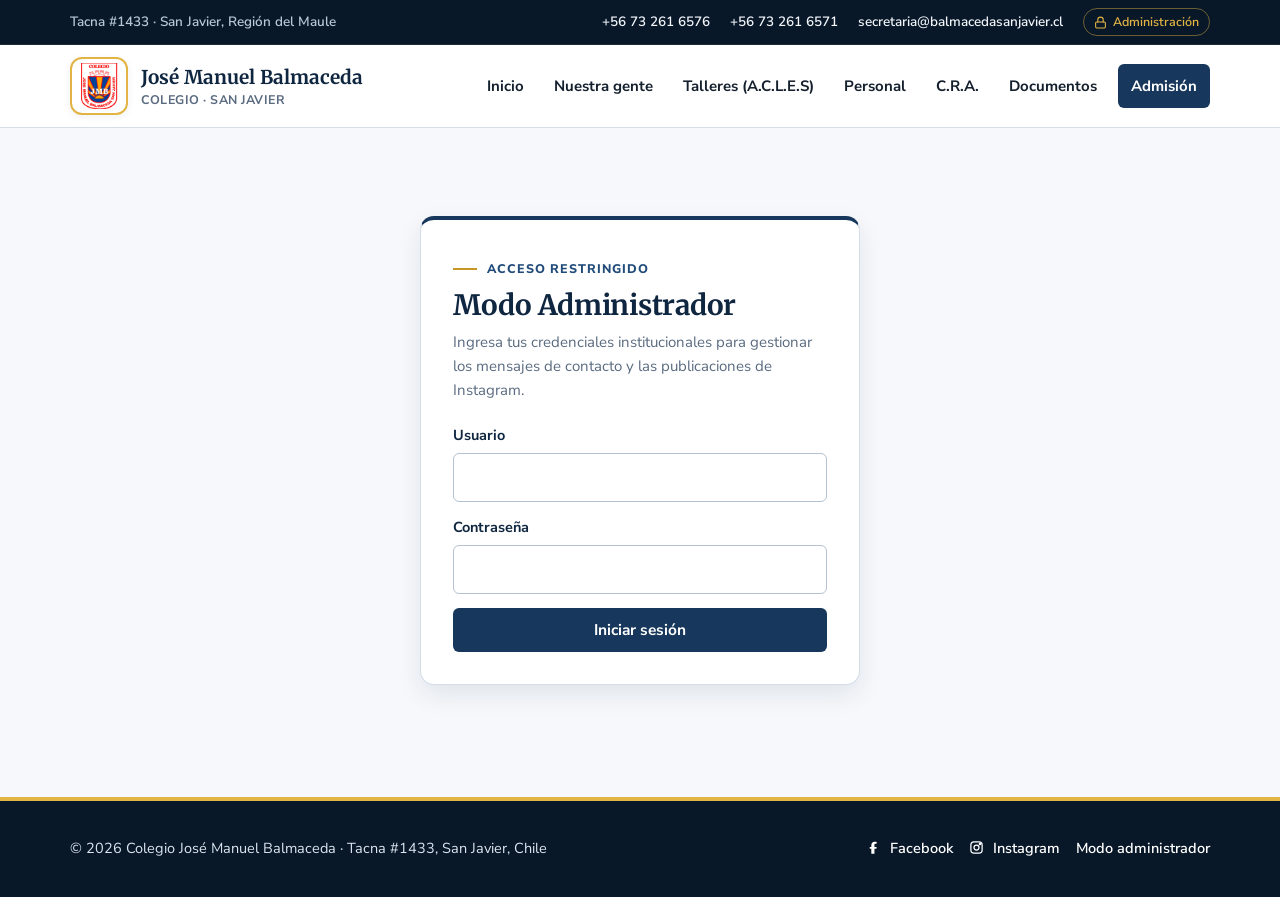
==== commit c963ee0c: "Reemplazar imágenes de WordPress por locales" ====
--- a/admin.html
+++ b/admin.html
@@ -30,7 +30,7 @@
   <header>
     <div class="wrap">
       <a class="marca" href="index.html#inicio">
-        <span class="marca-escudo"><img src="https://balmacedasanjavier.cl/wp-content/uploads/2025/07/cropped-Logo-Institucional-COLEGIO-1-1-270x270.jpg" alt="Escudo Colegio José Manuel Balmaceda"></span>
+        <span class="marca-escudo"><img src="./imagenes/logo.jpeg" alt="Escudo Colegio José Manuel Balmaceda"></span>
         <span>José Manuel Balmaceda<small>Colegio · San Javier</small></span>
       </a>
       <button class="nav-toggle" type="button" aria-expanded="false" aria-controls="menu-principal">
--- a/styles.css
+++ b/styles.css
@@ -302,6 +302,10 @@
   display: block;
 }
 
+.submenu-toggle {
+  display: none;
+}
+
 /* Tipografía y secciones */
 h1, h2, h3 {
   font-family: 'Merriweather', Georgia, serif;
@@ -707,6 +711,15 @@
   gap: 14px;
 }
 
+.ig-profile-badge > div:last-child {
+  min-width: 0;
+}
+
+.ig-profile-badge h3,
+.ig-profile-badge p {
+  overflow-wrap: anywhere;
+}
+
 .ig-icon-box {
   width: 48px;
   height: 48px;
@@ -1206,6 +1219,234 @@
   align-items: center;
 }
 
+.personal-feature-grid {
+  grid-template-columns: repeat(2, minmax(0, 1fr));
+}
+
+.directory {
+  background: var(--surface-alt);
+}
+
+.directory-search {
+  display: grid;
+  grid-template-columns: minmax(0, 1fr) auto;
+  gap: 8px 16px;
+  align-items: center;
+  max-width: 620px;
+  margin: 24px 0 34px;
+}
+
+.directory-search label {
+  grid-column: 1 / -1;
+  font-weight: 800;
+  color: var(--navy-700);
+}
+
+.directory-search input {
+  width: 100%;
+  min-width: 0;
+  padding: 12px 14px;
+  border: 1px solid var(--border);
+  border-radius: var(--radius-md);
+  background: #fff;
+  color: var(--ink-900);
+  font: inherit;
+}
+
+.directory-search input:focus-visible {
+  outline: 3px solid var(--gold-300);
+  outline-offset: 2px;
+}
+
+.directory-search [role="status"],
+.directory-count {
+  color: var(--ink-500);
+  font-size: 14px;
+  font-weight: 700;
+  white-space: nowrap;
+}
+
+.directory-section + .directory-section {
+  margin-top: 40px;
+  padding-top: 32px;
+  border-top: 1px solid var(--border);
+}
+
+.directory-heading {
+  display: flex;
+  flex-wrap: wrap;
+  justify-content: space-between;
+  align-items: center;
+  gap: 20px;
+  margin-bottom: 12px;
+}
+
+.directory-heading h3 {
+  margin: 0 0 4px;
+}
+
+.directory-profile {
+  display: flex;
+  align-items: center;
+  gap: 12px;
+  max-width: 280px;
+  margin: 0;
+}
+
+.directory-profile figcaption {
+  display: grid;
+  gap: 3px;
+  font-size: 13px;
+}
+
+.directory-profile figcaption strong {
+  color: var(--ink-900);
+}
+
+.directory-profile figcaption span {
+  color: var(--ink-500);
+}
+
+.directory-zoom {
+  position: relative;
+  display: block;
+  flex: 0 0 72px;
+  width: 72px;
+  height: 72px;
+  padding: 0;
+  overflow: hidden;
+  border: 1px solid var(--border);
+  border-radius: var(--radius-md);
+  background: #fff;
+  cursor: zoom-in;
+}
+
+.directory-zoom img {
+  width: 100%;
+  height: 100%;
+  object-fit: cover;
+}
+
+.directory-zoom span {
+  position: absolute;
+  inset: auto 0 0;
+  padding: 4px 2px;
+  background: rgba(15, 38, 64, 0.88);
+  color: #fff;
+  font-size: 10px;
+}
+
+.directory-disclosure {
+  border-top: 1px solid var(--border);
+}
+
+.directory-disclosure summary {
+  padding: 13px 0;
+  color: var(--navy-700);
+  font-weight: 800;
+  cursor: pointer;
+}
+
+.photo-dialog {
+  position: relative;
+  max-width: min(94vw, 920px);
+  max-height: 92vh;
+  padding: 42px 18px 16px;
+  border: 0;
+  border-radius: var(--radius-md);
+  background: #fff;
+  box-shadow: var(--shadow-md);
+}
+
+.photo-dialog::backdrop {
+  background: rgba(7, 18, 30, 0.82);
+}
+
+.photo-dialog img {
+  display: block;
+  max-width: min(88vw, 880px);
+  max-height: 76vh;
+  margin: 0 auto;
+  object-fit: contain;
+}
+
+.photo-dialog p {
+  margin: 12px 0 0;
+  color: var(--ink-700);
+  font-size: 14px;
+  text-align: center;
+}
+
+.photo-dialog-close {
+  position: absolute;
+  top: 8px;
+  right: 8px;
+  display: grid;
+  width: 34px;
+  height: 34px;
+  place-items: center;
+  border: 0;
+  border-radius: var(--radius-sm);
+  background: var(--surface-alt);
+  color: var(--ink-900);
+  cursor: pointer;
+}
+
+.directory-table-wrap {
+  overflow-x: auto;
+  border: 1px solid var(--border);
+  border-radius: var(--radius-md);
+  background: #fff;
+}
+
+.staff-directory {
+  width: 100%;
+  border-collapse: collapse;
+  table-layout: fixed;
+  text-align: left;
+}
+
+.staff-directory th,
+.staff-directory td {
+  padding: 11px 14px;
+  border-bottom: 1px solid var(--border);
+  overflow-wrap: anywhere;
+}
+
+.staff-directory th {
+  background: var(--surface-alt);
+  color: var(--navy-700);
+  font-size: 13px;
+  font-weight: 800;
+}
+
+.staff-directory th:first-child,
+.staff-directory td:first-child {
+  width: 58%;
+}
+
+.staff-directory td {
+  color: var(--ink-700);
+  font-size: 14px;
+}
+
+.staff-directory tbody tr:last-child td {
+  border-bottom: 0;
+}
+
+.staff-directory tbody tr[hidden] {
+  display: none;
+}
+
+.directory-empty {
+  margin: 12px 0 0;
+  color: var(--ink-500);
+}
+
+.directory-empty[hidden] {
+  display: none;
+}
+
 .photo-wrap {
   background: var(--surface-alt);
   border: 1px solid var(--border);
@@ -1612,16 +1853,14 @@
 }
 
 /* Responsivo */
-@media (max-width: 860px) {
-  .hero .wrap,
-  .hero-subpage .wrap,
-  .ig-grid,
-  .personal-grid {
-    grid-template-columns: 1fr;
+@media (max-width: 1200px) {
+  header .wrap {
+    flex-wrap: wrap;
   }
 
   .nav-toggle {
     display: inline-flex;
+    margin-left: auto;
   }
 
   nav.site-nav {
@@ -1640,12 +1879,52 @@
     align-items: stretch;
   }
 
+  .menu > li {
+    display: flex;
+    flex-wrap: wrap;
+    align-items: center;
+  }
+
   .menu > li > a {
-    width: 100%;
+    flex: 1;
+    width: auto;
     justify-content: space-between;
   }
 
-  .sub {
+  .submenu-toggle {
+    display: grid;
+    flex: none;
+    place-items: center;
+    width: 40px;
+    height: 40px;
+    border: 1px solid var(--border);
+    border-radius: var(--radius-sm);
+    background: var(--surface);
+    color: var(--navy-900);
+    cursor: pointer;
+  }
+
+  .submenu-toggle span {
+    width: 8px;
+    height: 8px;
+    border-right: 2px solid currentColor;
+    border-bottom: 2px solid currentColor;
+    transform: translateY(-2px) rotate(45deg);
+  }
+
+  .submenu-toggle[aria-expanded="true"] span {
+    transform: translateY(2px) rotate(225deg);
+  }
+
+  .menu li:hover > .sub,
+  .menu li:focus-within > .sub {
+    display: none;
+  }
+
+  .menu > li.is-sub-open > .sub {
+    display: block;
+    flex-basis: 100%;
+    min-width: 0;
     position: static;
     box-shadow: none;
     border: 0;
@@ -1653,14 +1932,66 @@
     border-radius: 0;
     margin: 4px 0 6px 14px;
     padding: 2px 0 2px 10px;
-    display: block;
-  }
+  }
+}
+
+@media (max-width: 860px) {
+  .hero .wrap,
+  .hero-subpage .wrap,
+  .ig-grid,
+  .personal-grid {
+    grid-template-columns: 1fr;
+  }
+
 }
 
 @media (max-width: 680px) {
   .statements,
   .timeline,
-  .gallery {
+  .gallery,
+  .personal-feature-grid {
     grid-template-columns: 1fr;
   }
-}
+
+  .directory-search {
+    grid-template-columns: 1fr;
+  }
+
+  .directory-search [role="status"] {
+    grid-column: 1;
+  }
+
+  .directory-heading {
+    align-items: flex-start;
+  }
+
+  .directory-profile {
+    width: 100%;
+  }
+}
+
+@media (max-width: 360px) {
+  .hero-subpage h1 {
+    font-size: 26px;
+  }
+
+  header .wrap {
+    gap: 8px;
+  }
+
+  .marca {
+    gap: 8px;
+    font-size: 16px;
+  }
+
+  .marca-escudo {
+    width: 48px;
+    height: 48px;
+  }
+
+  .nav-toggle {
+    gap: 6px;
+    padding-inline: 10px;
+    font-size: 13.5px;
+  }
+}
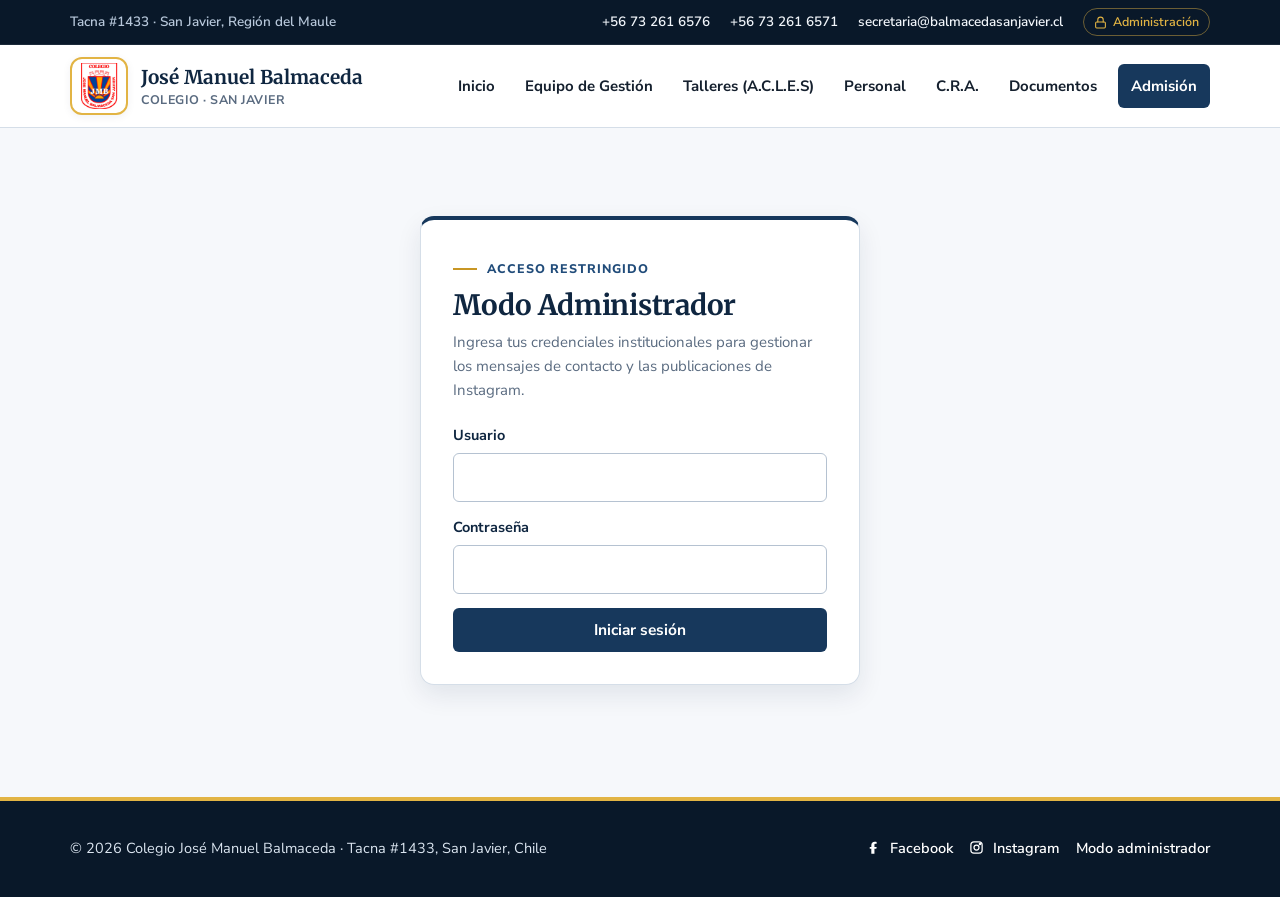
==== commit 80a2e563: "Update link for 'Nuestra gente' to 'Equipo de Gestión'" ====
--- a/admin.html
+++ b/admin.html
@@ -47,7 +47,7 @@
               <li><a href="himno.html">Himno del colegio</a></li>
             </ul>
           </li>
-          <li><a href="nuestra-gente.html">Nuestra gente</a></li>
+          <li><a href="Equipo-de-Gestión.html">Equipo de Gestión</a></li>
           <li>
             <a href="talleres.html">Talleres (A.C.L.E.S)</a>
             <ul class="sub">
--- a/styles.css
+++ b/styles.css
@@ -650,8 +650,9 @@
   border: 1px solid var(--border);
   border-top: 4px solid var(--navy-800);
   border-radius: var(--radius-md);
-  padding: 16px;
+  padding: 0;
   box-shadow: var(--shadow-sm);
+  overflow: hidden;
 }
 
 .video-card:nth-child(2) {
@@ -662,16 +663,24 @@
   border-top-color: var(--emerald-700);
 }
 
+.video-card iframe,
 .video-card video {
   display: block;
   width: 100%;
-  border-radius: var(--radius-sm);
+  height: 540px;
+  min-height: 540px;
+  border: 0;
   background: #0d1620;
-  aspect-ratio: 16 / 9;
+  aspect-ratio: 9 / 16;
+}
+
+.video-card--embed {
+  background: #0d1620;
+  min-height: 540px;
 }
 
 .video-card-meta {
-  padding-top: 12px;
+  display: none;
 }
 
 .video-card-meta strong {
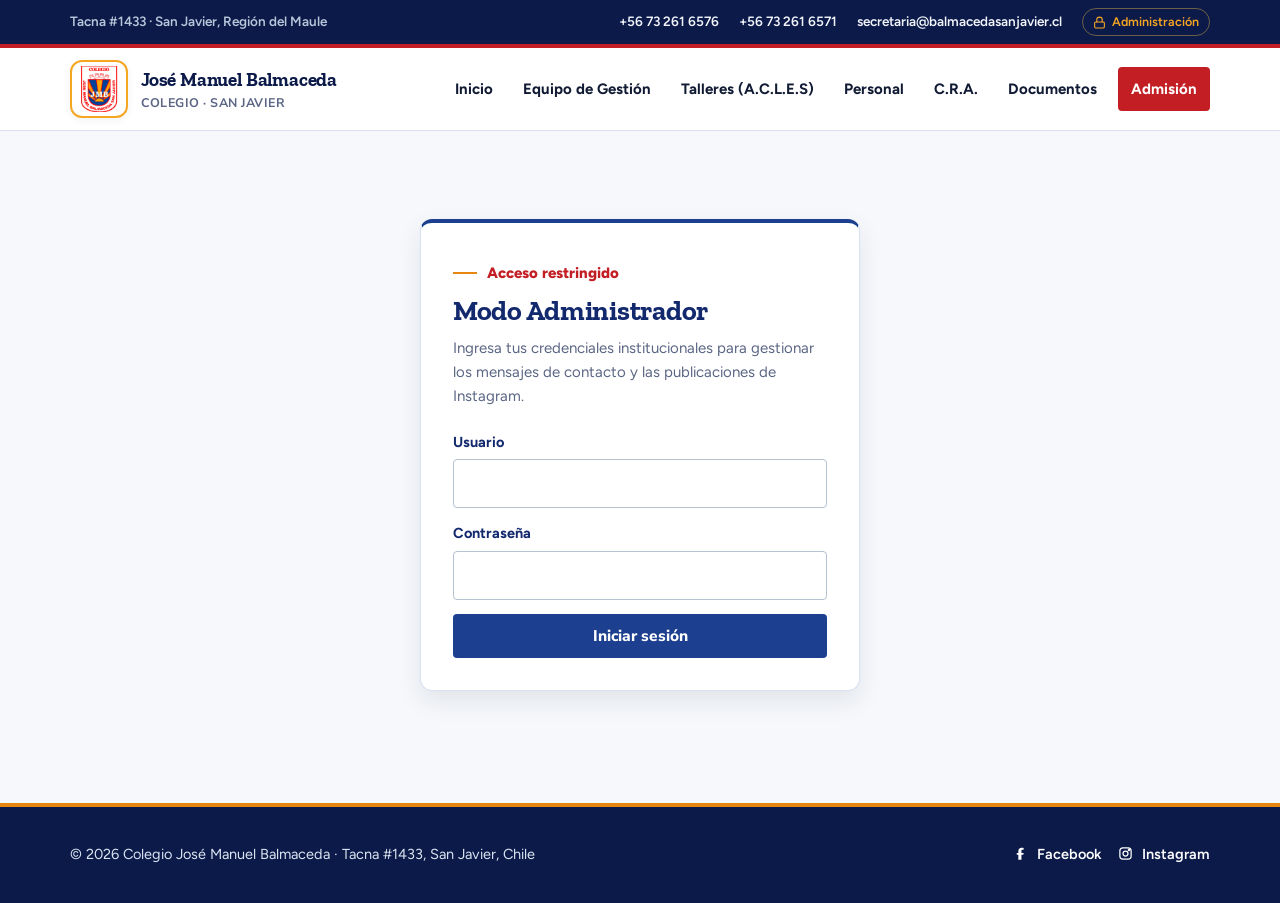
==== commit 7ec68a1a: "Actualizar sitio del Colegio Balmaceda" ====
--- a/admin.html
+++ b/admin.html
@@ -9,6 +9,7 @@
   <link rel="preconnect" href="https://fonts.gstatic.com" crossorigin>
   <link href="https://fonts.googleapis.com/css2?family=Merriweather:wght@700&family=Nunito+Sans:wght@400;600;700;800&display=swap" rel="stylesheet">
   <link rel="stylesheet" href="styles.css">
+  <link rel="stylesheet" href="diseno.css">
 </head>
 <body>
   <a class="skip" href="#contenido">Saltar al contenido</a>
@@ -47,7 +48,7 @@
               <li><a href="himno.html">Himno del colegio</a></li>
             </ul>
           </li>
-          <li><a href="Equipo-de-Gestión.html">Equipo de Gestión</a></li>
+          <li><a href="Equipo-de-Gestion.html">Equipo de Gestión</a></li>
           <li>
             <a href="talleres.html">Talleres (A.C.L.E.S)</a>
             <ul class="sub">
@@ -529,7 +530,6 @@
           <svg width="15" height="15" viewBox="0 0 24 24" fill="none" stroke="currentColor" stroke-width="2" stroke-linecap="round" stroke-linejoin="round" aria-hidden="true" style="vertical-align:-2px;margin-right:5px"><rect x="3" y="3" width="18" height="18" rx="5"/><circle cx="12" cy="12" r="4"/><circle cx="17.5" cy="6.5" r="1"/></svg>
           Instagram
         </a>
-        <a href="admin.html">Modo administrador</a>
       </div>
     </div>
   </footer>
--- a/diseno.css
+++ b/diseno.css
@@ -0,0 +1,70 @@
+/* Rediseño 2026 · identidad tomada del escudo (sol naciente, azul, rojo, naranja) */
+@import url('https://fonts.googleapis.com/css2?family=Zilla+Slab:wght@600;700&family=Figtree:wght@400;500;700;800&display=swap');
+:root{
+  --navy-950:#0c1a4a; --navy-900:#13296e; --navy-800:#1d3f8f; --navy-700:#2a54b3;
+  --navy-100:#e6ecfa; --navy-50:#f3f6fc;
+  --gold-600:#b8650a; --gold-500:#e8870f; --gold-400:#f5a623; --gold-100:#fff1da;
+  --crimson-700:#c41e25; --crimson-100:#fdeaea;
+  --ink-900:#101a33; --ink-700:#34405c; --ink-500:#5b6684; --border:#d9e0f0;
+  --radius-sm:4px; --radius-md:8px; --radius-lg:12px;
+}
+body{font-family:'Figtree',system-ui,sans-serif;font-size:17px;background:#fff}
+h1,h2,h3,.marca{font-family:'Zilla Slab',Georgia,serif;letter-spacing:-.01em}
+h2{font-size:clamp(28px,4vw,40px);line-height:1.12}
+.section-lead,main p{max-width:68ch}
+
+/* Barra superior: franja tricolor del escudo */
+.top{background:var(--navy-950);border-bottom:4px solid var(--crimson-700)}
+header{background:#fff;border-bottom:1px solid var(--border);box-shadow:none}
+.marca{color:var(--navy-950)}
+.menu>li>a{font-weight:700}
+.menu>li>a.activo{color:var(--crimson-700);box-shadow:inset 0 -3px 0 var(--gold-500)}
+.menu>li>a.destacado{background:var(--crimson-700);color:#fff;border-radius:var(--radius-sm)}
+.menu>li>a.destacado:hover{background:var(--navy-900)}
+
+/* Portada: sol naciente */
+.hero.sol{position:relative;overflow:hidden;color:#fff;background:var(--navy-900);isolation:isolate}
+.hero.sol::before{content:"";position:absolute;z-index:-1;left:-8%;bottom:-70%;width:150%;aspect-ratio:1;
+  background:repeating-conic-gradient(from -90deg at 50% 50%,var(--gold-500) 0 5deg,transparent 5deg 10deg,var(--navy-700) 10deg 15deg,transparent 15deg 20deg);
+  -webkit-mask:radial-gradient(circle at 50% 50%,#000 0 38%,transparent 62%);mask:radial-gradient(circle at 50% 50%,#000 0 38%,transparent 62%);
+  opacity:.55;border-radius:50%}
+.hero.sol::after{content:"";position:absolute;z-index:-1;inset:0;background:linear-gradient(100deg,var(--navy-950) 8%,rgba(12,26,74,.35) 60%,transparent)}
+.hero.sol .wrap{display:grid;grid-template-columns:1.05fr .95fr;gap:48px;align-items:center;padding-block:72px 84px}
+.hero.sol h1{font-size:clamp(40px,6.4vw,76px);line-height:1;margin:0 0 20px;color:#fff}
+.hero.sol h1 span{display:block;font-size:.42em;font-weight:600;color:var(--gold-400);margin-bottom:10px}
+.hero.sol p{font-size:19px;color:#dfe7fb}
+.hero.sol .hero-frame{margin:0;border:6px solid #fff;border-radius:var(--radius-sm);box-shadow:14px 14px 0 var(--crimson-700);transform:rotate(1.2deg)}
+.hero.sol .hero-frame img{display:block;width:100%;height:auto}
+.hero.sol .btn-primario{background:var(--gold-500);color:var(--navy-950);border-color:var(--gold-500)}
+.hero.sol .btn-primario:hover{background:#fff}
+.hero.sol .btn-borde{background:transparent;color:#fff;border-color:rgba(255,255,255,.6)}
+.hero.sol .btn-borde:hover{background:#fff;color:var(--navy-950);border-color:#fff}
+
+/* Accesos rápidos */
+.explora{background:var(--navy-50);border-bottom:1px solid var(--border)}
+.explora-link{border-radius:var(--radius-sm);border:1px solid var(--border);background:#fff;font-weight:700;color:var(--navy-950)}
+.explora-link:hover{border-color:var(--crimson-700);color:var(--crimson-700)}
+
+/* Datos útiles del día a día */
+.datos{background:#fff;padding:56px 0 8px}
+.datos dl{display:grid;grid-template-columns:repeat(auto-fit,minmax(210px,1fr));gap:0;margin:0;border-left:4px solid var(--gold-500)}
+.datos div{padding:6px 24px}
+.datos dt{font-size:14.5px;color:var(--ink-500);font-weight:700}
+.datos dd{margin:2px 0 0;font:700 24px/1.2 'Zilla Slab',serif;color:var(--navy-900)}
+
+section.alt{background:var(--navy-50)}
+.section-kicker{color:var(--crimson-700);text-transform:none;letter-spacing:0;font-size:15px;font-weight:800}
+.card{border-radius:var(--radius-md);box-shadow:none;border:1px solid var(--border)}
+.card:hover{border-color:var(--navy-800);transform:none}
+.btn{border-radius:var(--radius-sm);font-weight:800}
+.btn-acento{background:var(--crimson-700);border-color:var(--crimson-700);color:#fff}
+.btn-acento:hover{background:var(--navy-900)}
+footer{background:var(--navy-950);border-top:4px solid var(--gold-500)}
+a:focus-visible,button:focus-visible,input:focus-visible,textarea:focus-visible{outline:3px solid var(--gold-500);outline-offset:2px}
+
+@media (max-width:820px){
+  .hero.sol .wrap{grid-template-columns:1fr;padding-block:48px 56px;gap:36px}
+  .hero.sol .hero-frame{transform:none;box-shadow:8px 8px 0 var(--crimson-700)}
+  .hero.sol::before{left:-40%;bottom:-30%;width:200%}
+}
+@media (prefers-reduced-motion:reduce){html{scroll-behavior:auto}}
